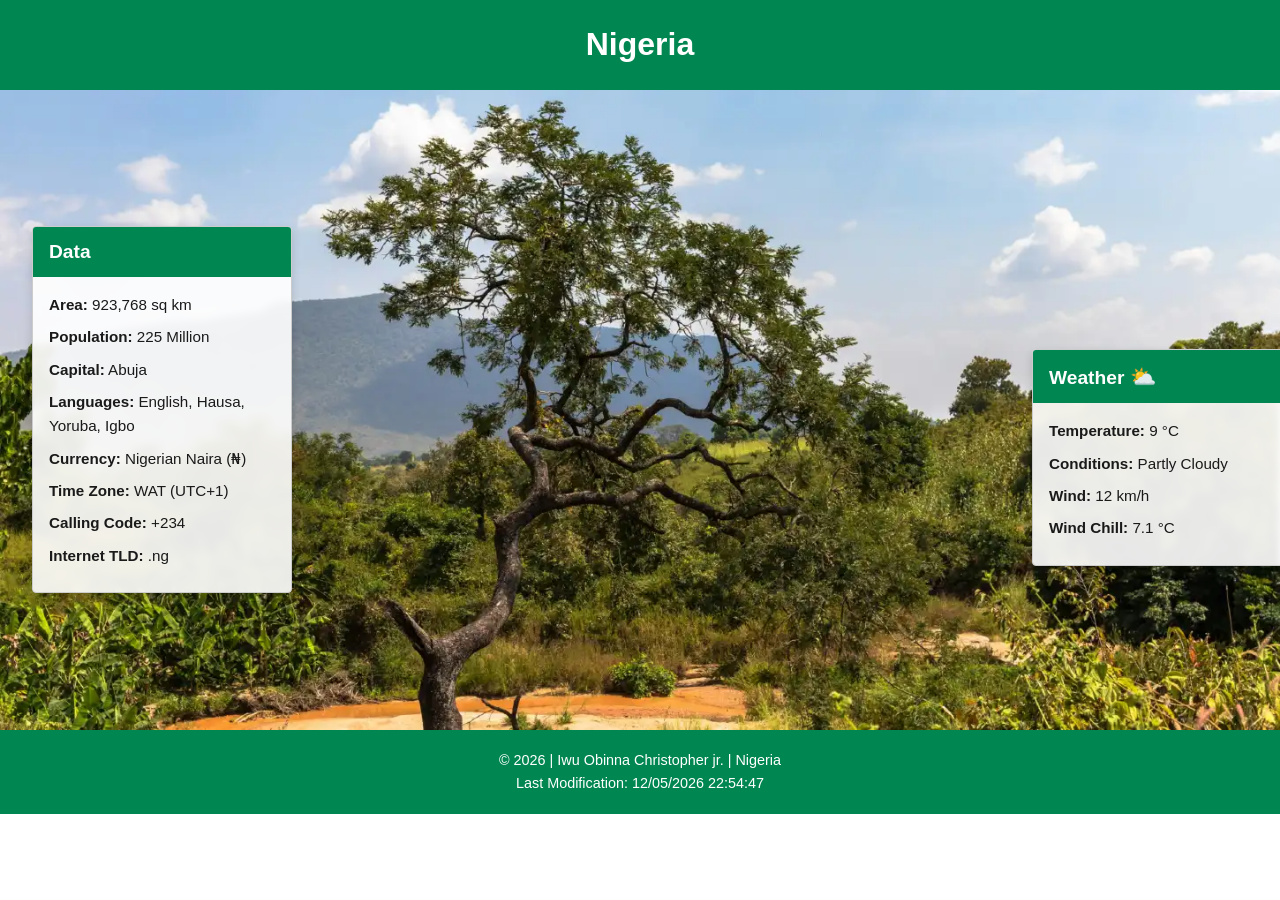
==== place.html @ 66401298 "place assignment" ====
<!DOCTYPE html>
<html lang="en-US">
<head>
    <meta charset="UTF-8">
    <meta name="viewport" content="width=device-width, initial-scale=1.0">
    <title>Nigeria - Country Profile | Place Project</title>
    <meta name="description" content="Explore Nigeria's geographic data, weather details, and culture in my WDD 131 place project.">
    <meta name="author" content="Iwu Obinna Christopher jr.">
    
    
    <link rel="stylesheet" href="styles/place.css">
    
    <script src="scripts/place.js" defer></script>
</head>
<body>
    <header>
        <h1>Nigeria</h1>
    </header>

    <main>
        <div class="hero">
            <picture>
                <source srcset="images/hero-large.webp" media="(min-width: 1000px)">
                <source srcset="images/hero-medium.webp" media="(min-width: 500px)">
                <img src="images/hero-small.webp" alt="Landscape of Nigeria" width="1500" height="750">
            </picture>
        </div>

        <section class="card data-card">
            <h2>Data</h2>
            <ul>
                <li><span>Area:</span> 923,768 sq km</li>
                <li><span>Population:</span> 225 Million</li>
                <li><span>Capital:</span> Abuja</li>
                <li><span>Languages:</span> English, Hausa, Yoruba, Igbo</li>
                <li><span>Currency:</span> Nigerian Naira (₦)</li>
                <li><span>Time Zone:</span> WAT (UTC+1)</li>
                <li><span>Calling Code:</span> +234</li>
                <li><span>Internet TLD:</span> .ng</li>
            </ul>
        </section>
        <section class="card weather-card">
            <h2 class="weather-title">Weather</h2>
            
            <img class="weather-icon-mobile" src="images/weather.svg" alt="Weather icon showing partly cloudy conditions" width="48" height="48">
            
            <ul>
                <li><span>Temperature:</span> <span id="temp">9</span> °C</li>
                <li><span>Conditions:</span> Partly Cloudy</li>
                <li><span>Wind:</span> <span id="wind">12</span> km/h</li>
                <li><span>Wind Chill:</span> <span id="chill">N/A</span></li>
            </ul>
        </section>
    </main>

    <footer>
        <p>&copy; <span id="currentyear"></span> | Iwu Obinna Christopher jr. | Nigeria</p>
        <p id="lastModified"></p>
    </footer>
</body>
</html>
---- styles/place.css ----
/* CSS Variables */
:root {
    --primary-color: #008751;   /* Nigerian Flag Green */
    --secondary-color: #ffffff;
    --text-color: #1a1a1a;
    --card-bg: rgba(255, 255, 255, 0.9);
    --border-color: #cccccc;
    --font-family: Arial, Helvetica, sans-serif;
}

* {
    box-sizing: border-box;
    margin: 0;
    padding: 0;
}

body {
    font-family: var(--font-family);
    color: var(--text-color);
    background-color: #ffffff;
    line-height: 1.6;
}

header {
    background-color: var(--primary-color);
    color: var(--secondary-color);
    text-align: center;
    padding: 1.2rem;
}

main {
    width: 100%;
    margin: 0;
    padding: 0;
}

/* Hero Section (Mobile Default) */
.hero {
    width: 100%;
}

.hero img {
    width: 100%;
    height: auto;
    display: block;
}

/* Cards General Styling */
.card {
    background-color: var(--card-bg);
    border: 1px solid var(--border-color);
    margin: 1rem;
    border-radius: 4px;
    box-shadow: 0 4px 10px rgba(0, 0, 0, 0.15);
    overflow: hidden;
}

.card h2 {
    background-color: var(--primary-color);
    color: white;
    padding: 0.6rem 1rem;
    font-size: 1.2rem;
    margin-bottom: 1rem;
}

.card ul {
    list-style: none;
    padding: 0 1rem 1rem 1rem;
}

.card li {
    margin-bottom: 0.5rem;
    font-size: 0.95rem;
}

.card li span:first-child {
    font-weight: bold;
}

/* Mobile Weather Icon */
.weather-icon-mobile {
    display: block;
    margin: 0.5rem auto 1rem auto;
}

.weather-title::after {
    content: "";
}

footer {
    background-color: var(--primary-color);
    color: var(--secondary-color);
    text-align: center;
    padding: 1.2rem;
    font-size: 0.9rem;
}

/* Desktop / Wider View Layout (CSS Grid Overlay) */
@media (min-width: 768px) {
    main {
        display: grid;
        grid-template-columns: 280px 1fr 280px;
        grid-template-rows: auto;
        align-items: center;
        max-width: 100%;
    }

    /* Hero spans full width as background */
    .hero {
        grid-column: 1 / -1;
        grid-row: 1;
        z-index: 1;
    }

    /* Data card overlaid on left */
    .data-card {
        grid-column: 1;
        grid-row: 1;
        z-index: 2;
        width: 260px;
        margin: 2rem;
        backdrop-filter: blur(4px);
    }

    /* Weather card overlaid on right, lowered */
    .weather-card {
        grid-column: 3;
        grid-row: 1;
        z-index: 2;
        width: 260px;
        margin: 2rem;
        margin-top: 8rem;
        backdrop-filter: blur(4px);
    }

    .weather-icon-mobile {
        display: none;
    }

    .weather-title::after {
        
        font-size: 1.1em;
    }
}/* CSS Variables */
:root {
    --primary-color: #008751;   /* Nigerian Flag Green */
    --secondary-color: #ffffff;
    --text-color: #1a1a1a;
    --card-bg: rgba(255, 255, 255, 0.9);
    --border-color: #cccccc;
    --font-family: Arial, Helvetica, sans-serif;
}

* {
    box-sizing: border-box;
    margin: 0;
    padding: 0;
}

body {
    font-family: var(--font-family);
    color: var(--text-color);
    background-color: #ffffff;
    line-height: 1.6;
}

header {
    background-color: var(--primary-color);
    color: var(--secondary-color);
    text-align: center;
    padding: 1.2rem;
}

main {
    width: 100%;
    margin: 0;
    padding: 0;
}

/* Hero Section (Mobile Default) */
.hero {
    width: 100%;
}

.hero img {
    width: 100%;
    height: auto;
    display: block;
}

/* Cards General Styling */
.card {
    background-color: var(--card-bg);
    border: 1px solid var(--border-color);
    margin: 1rem;
    border-radius: 4px;
    box-shadow: 0 4px 10px rgba(0, 0, 0, 0.15);
    overflow: hidden;
}

.card h2 {
    background-color: var(--primary-color);
    color: white;
    padding: 0.6rem 1rem;
    font-size: 1.2rem;
    margin-bottom: 1rem;
}

.card ul {
    list-style: none;
    padding: 0 1rem 1rem 1rem;
}

.card li {
    margin-bottom: 0.5rem;
    font-size: 0.95rem;
}

.card li span:first-child {
    font-weight: bold;
}

/* Mobile Weather Icon */
.weather-icon-mobile {
    display: block;
    margin: 0.5rem auto 1rem auto;
}

.weather-title::after {
    content: "";
}

footer {
    background-color: var(--primary-color);
    color: var(--secondary-color);
    text-align: center;
    padding: 1.2rem;
    font-size: 0.9rem;
}

/* Desktop / Wider View Layout (CSS Grid Overlay) */
@media (min-width: 768px) {
    main {
        display: grid;
        grid-template-columns: 280px 1fr 280px;
        grid-template-rows: auto;
        align-items: center;
        max-width: 100%;
    }

    /* Hero spans full width as background */
    .hero {
        grid-column: 1 / -1;
        grid-row: 1;
        z-index: 1;
    }

    /* Data card overlaid on left */
    .data-card {
        grid-column: 1;
        grid-row: 1;
        z-index: 2;
        width: 260px;
        margin: 2rem;
        backdrop-filter: blur(4px);
    }

    /* Weather card overlaid on right, lowered */
    .weather-card {
        grid-column: 3;
        grid-row: 1;
        z-index: 2;
        width: 260px;
        margin: 2rem;
        margin-top: 8rem;
        backdrop-filter: blur(4px);
    }

    .weather-icon-mobile {
        display: none;
    }

    .weather-title::after {
        content: " ⛅";
        font-size: 1.1em;
    }
}
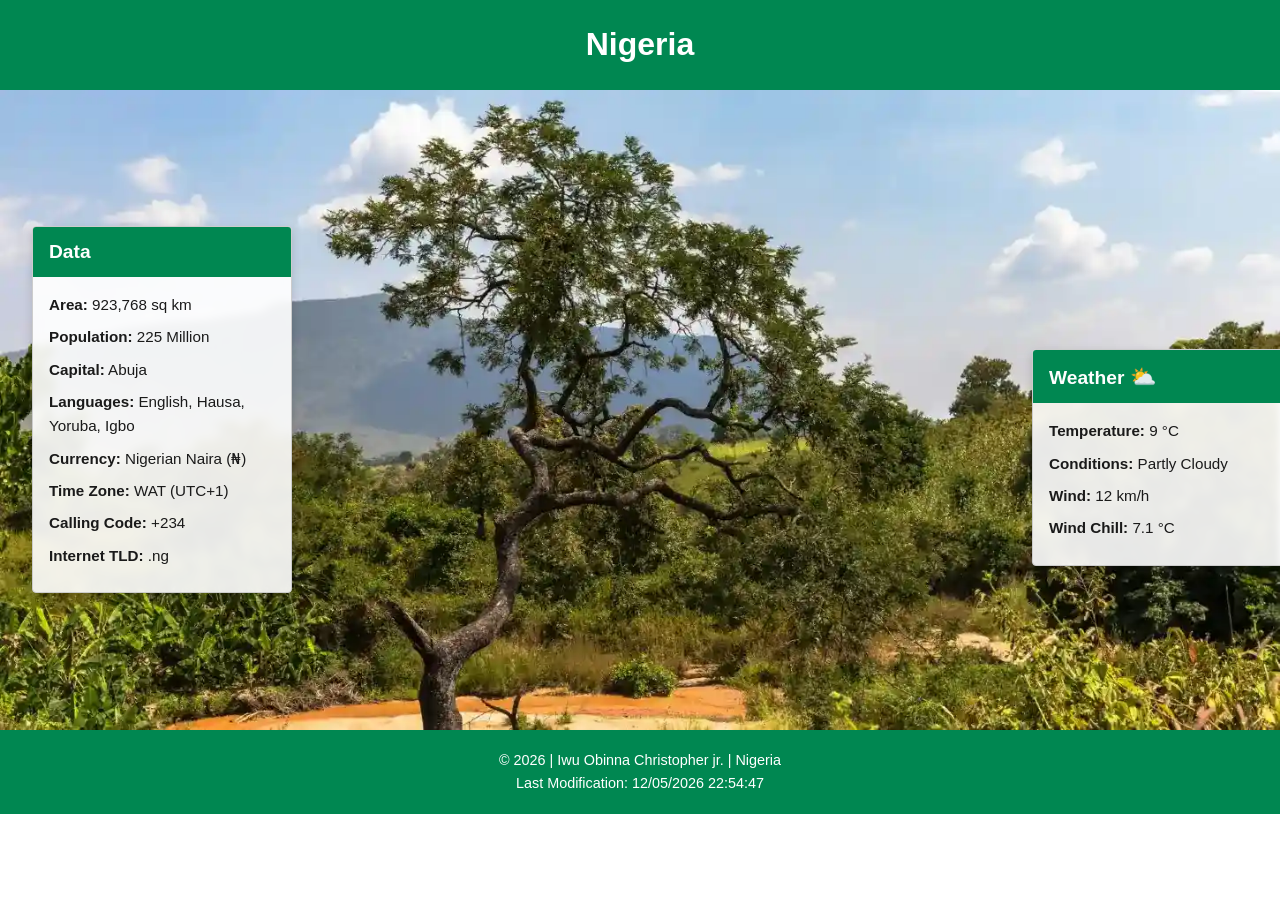
==== commit f47e5010: "new changes" ====
--- a/place.html
+++ b/place.html
@@ -11,6 +11,10 @@
     <link rel="stylesheet" href="styles/place.css">
     
     <script src="scripts/place.js" defer></script>
+    <link rel="preconnect" href="https://fonts.googleapis.com">
+    <link rel="preconnect" href="https://fonts.gstatic.com" crossorigin>
+    <link href="https://fonts.googleapis.com/css2?family=Roboto:wght@400;700&display=swap" rel="stylesheet">
+</head>
 </head>
 <body>
     <header>
--- a/styles/place.css
+++ b/styles/place.css
@@ -1,6 +1,6 @@
 /* CSS Variables */
 :root {
-    --primary-color: #008751;   /* Nigerian Flag Green */
+    --primary-color: #008751;   
     --secondary-color: #ffffff;
     --text-color: #1a1a1a;
     --card-bg: rgba(255, 255, 255, 0.9);
@@ -34,7 +34,7 @@
     padding: 0;
 }
 
-/* Hero Section (Mobile Default) */
+
 .hero {
     width: 100%;
 }
@@ -45,7 +45,7 @@
     display: block;
 }
 
-/* Cards General Styling */
+
 .card {
     background-color: var(--card-bg);
     border: 1px solid var(--border-color);
@@ -77,7 +77,7 @@
     font-weight: bold;
 }
 
-/* Mobile Weather Icon */
+
 .weather-icon-mobile {
     display: block;
     margin: 0.5rem auto 1rem auto;
@@ -95,7 +95,7 @@
     font-size: 0.9rem;
 }
 
-/* Desktop / Wider View Layout (CSS Grid Overlay) */
+
 @media (min-width: 768px) {
     main {
         display: grid;
@@ -105,14 +105,13 @@
         max-width: 100%;
     }
 
-    /* Hero spans full width as background */
+    
     .hero {
         grid-column: 1 / -1;
         grid-row: 1;
         z-index: 1;
     }
 
-    /* Data card overlaid on left */
     .data-card {
         grid-column: 1;
         grid-row: 1;
@@ -122,150 +121,7 @@
         backdrop-filter: blur(4px);
     }
 
-    /* Weather card overlaid on right, lowered */
-    .weather-card {
-        grid-column: 3;
-        grid-row: 1;
-        z-index: 2;
-        width: 260px;
-        margin: 2rem;
-        margin-top: 8rem;
-        backdrop-filter: blur(4px);
-    }
-
-    .weather-icon-mobile {
-        display: none;
-    }
-
-    .weather-title::after {
-        
-        font-size: 1.1em;
-    }
-}/* CSS Variables */
-:root {
-    --primary-color: #008751;   /* Nigerian Flag Green */
-    --secondary-color: #ffffff;
-    --text-color: #1a1a1a;
-    --card-bg: rgba(255, 255, 255, 0.9);
-    --border-color: #cccccc;
-    --font-family: Arial, Helvetica, sans-serif;
-}
-
-* {
-    box-sizing: border-box;
-    margin: 0;
-    padding: 0;
-}
-
-body {
-    font-family: var(--font-family);
-    color: var(--text-color);
-    background-color: #ffffff;
-    line-height: 1.6;
-}
-
-header {
-    background-color: var(--primary-color);
-    color: var(--secondary-color);
-    text-align: center;
-    padding: 1.2rem;
-}
-
-main {
-    width: 100%;
-    margin: 0;
-    padding: 0;
-}
-
-/* Hero Section (Mobile Default) */
-.hero {
-    width: 100%;
-}
-
-.hero img {
-    width: 100%;
-    height: auto;
-    display: block;
-}
-
-/* Cards General Styling */
-.card {
-    background-color: var(--card-bg);
-    border: 1px solid var(--border-color);
-    margin: 1rem;
-    border-radius: 4px;
-    box-shadow: 0 4px 10px rgba(0, 0, 0, 0.15);
-    overflow: hidden;
-}
-
-.card h2 {
-    background-color: var(--primary-color);
-    color: white;
-    padding: 0.6rem 1rem;
-    font-size: 1.2rem;
-    margin-bottom: 1rem;
-}
-
-.card ul {
-    list-style: none;
-    padding: 0 1rem 1rem 1rem;
-}
-
-.card li {
-    margin-bottom: 0.5rem;
-    font-size: 0.95rem;
-}
-
-.card li span:first-child {
-    font-weight: bold;
-}
-
-/* Mobile Weather Icon */
-.weather-icon-mobile {
-    display: block;
-    margin: 0.5rem auto 1rem auto;
-}
-
-.weather-title::after {
-    content: "";
-}
-
-footer {
-    background-color: var(--primary-color);
-    color: var(--secondary-color);
-    text-align: center;
-    padding: 1.2rem;
-    font-size: 0.9rem;
-}
-
-/* Desktop / Wider View Layout (CSS Grid Overlay) */
-@media (min-width: 768px) {
-    main {
-        display: grid;
-        grid-template-columns: 280px 1fr 280px;
-        grid-template-rows: auto;
-        align-items: center;
-        max-width: 100%;
-    }
-
-    /* Hero spans full width as background */
-    .hero {
-        grid-column: 1 / -1;
-        grid-row: 1;
-        z-index: 1;
-    }
-
-    /* Data card overlaid on left */
-    .data-card {
-        grid-column: 1;
-        grid-row: 1;
-        z-index: 2;
-        width: 260px;
-        margin: 2rem;
-        backdrop-filter: blur(4px);
-    }
-
-    /* Weather card overlaid on right, lowered */
+    
     .weather-card {
         grid-column: 3;
         grid-row: 1;
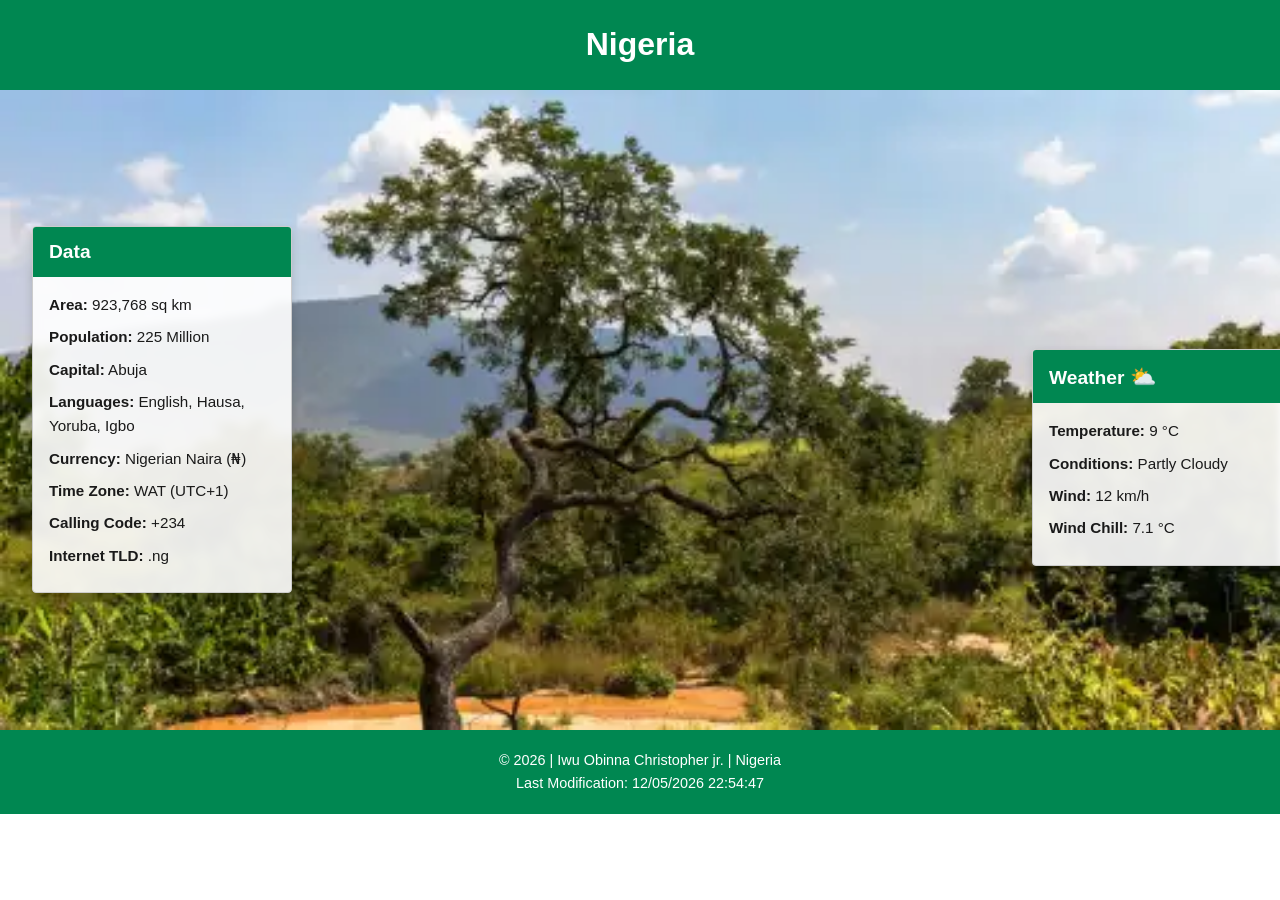
==== commit 72511eda: "change" ====
--- a/place.html
+++ b/place.html
@@ -15,7 +15,7 @@
     <link rel="preconnect" href="https://fonts.gstatic.com" crossorigin>
     <link href="https://fonts.googleapis.com/css2?family=Roboto:wght@400;700&display=swap" rel="stylesheet">
 </head>
-</head>
+
 <body>
     <header>
         <h1>Nigeria</h1>
